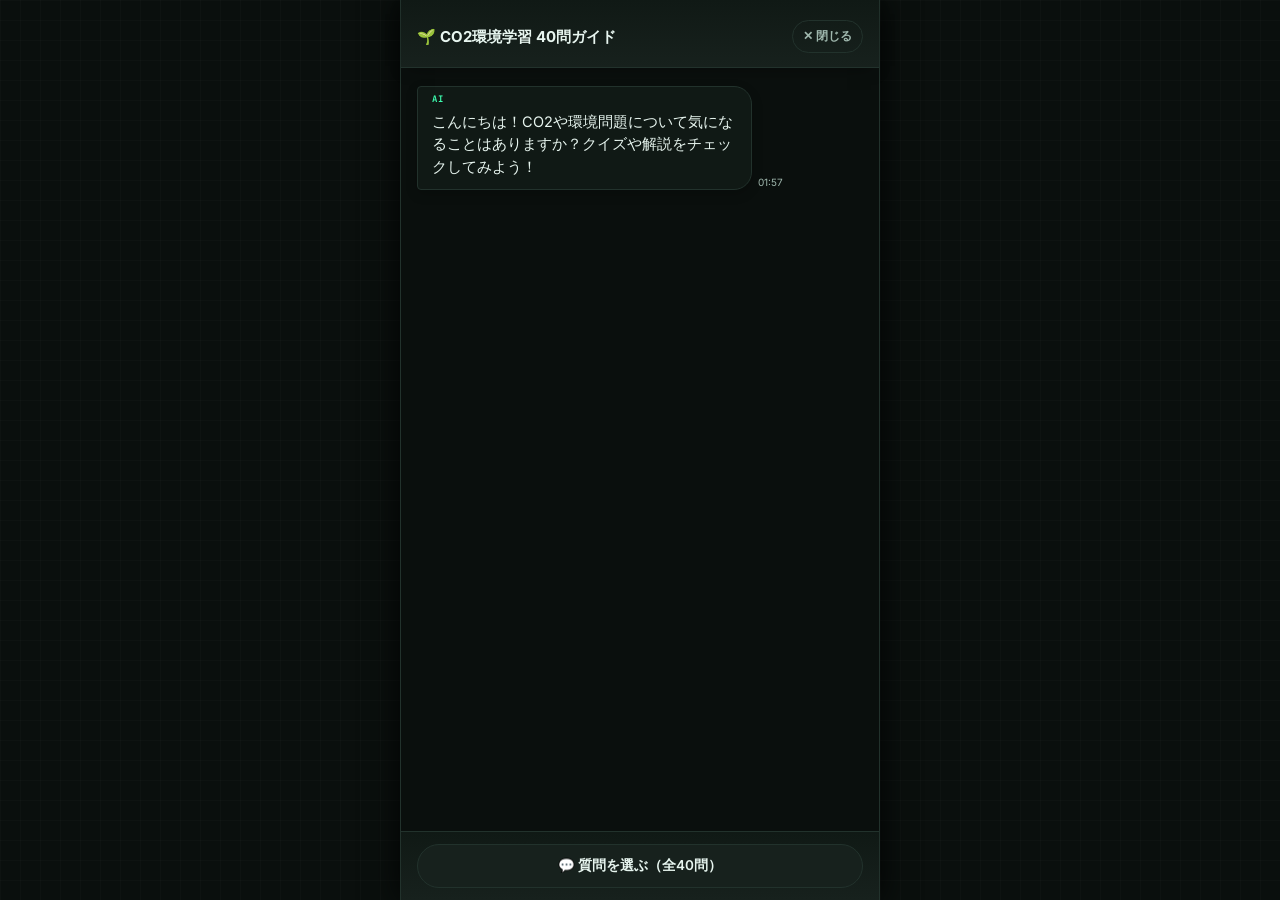
==== questions.html @ de11bd7d "[added] question chat" ====
<!DOCTYPE HTML>
<html lang="ja">
<head>
    <meta charset="utf-8">
    <meta name="viewport" content="width=device-width, initial-scale=1.0, viewport-fit=cover">
    <title>CO2環境学習 チャットガイド</title>
    <link rel="preconnect" href="https://fonts.googleapis.com">
    <link href="https://fonts.googleapis.com/css2?family=JetBrains+Mono:wght@400;500;700;800&family=Inter:wght@400;500;600;700&display=swap" rel="stylesheet">
    <link rel="stylesheet" href="css/question.css">
</head>
<body>

<div class="app-container" id="chatGuideContainer">

    <div class="chat-header">
        <span>🌱 CO2環境学習 40問ガイド</span>
        <button type="button" id="closeAppBtn" class="close-app-btn">✕ 閉じる</button>
    </div>

    <div id="chat-box" class="chat-box"></div>

    <div class="footer-action">
        <button type="button" id="openQuestionModalBtn" class="trigger-btn">💬 質問を選ぶ（全40問）</button>
    </div>

    <div id="modal-menu" class="modal-menu" hidden>
        <div class="modal-header">
            <span class="modal-title">カテゴリを選んで質問をタップ</span>
            <button type="button" id="closeQuestionModalBtn" class="close-btn">✕</button>
        </div>

        <div id="tab-container" class="tab-container"></div>
        <div id="options-container" class="options-container"></div>
    </div>

</div>

<script src="javascript/question.js"></script>

</body>
</html>
---- css/question.css ----
:root {
            --bg-base: #0A0F0D;
            --bg-panel: #101915;
            --bg-panel-2: #17211d;
            --bg-panel-3: #1F2D27;
            --border: #22322C;
            --border-light: #2A3D35;
            --mint: #3DFFB0;
            --cyan: #33C7E8;
            --warn: #FF9C4C;
            --danger: #FF6B6B;
            --text-hi: #E7F5EF;
            --text-main: #E7F5EF;
            --text-sub: #8FAE9F;
            --text-dim: #9FB7AD;
            --accent-glow: rgba(61, 255, 176, 0.25);
            --font-display: "JetBrains Mono", "SFMono-Regular", monospace;
            --font-body: "Inter", "Noto Sans JP", "Hiragino Sans", sans-serif;
            --radius: 18px;
        }

        * { box-sizing: border-box; }

        html, body {
            margin: 0;
            min-height: 100%;
            background: var(--bg-base);
            color: var(--text-main);
            font-family: var(--font-body);
        }

        body {
            display: flex;
            justify-content: center;
            background-image:
                linear-gradient(to right, rgba(255, 255, 255, 0.015) 1px, transparent 1px),
                linear-gradient(to bottom, rgba(255, 255, 255, 0.015) 1px, transparent 1px);
            background-size: 20px 20px;
        }

        .app-container {
            display: flex;
            flex-direction: column;
            height: 100vh;
            width: 100%;
            max-width: 480px;
            position: relative;
            background: var(--bg-base);
            border-left: 1px solid rgba(255,255,255,0.02);
            border-right: 1px solid rgba(255,255,255,0.02);
        }

        @media (min-width: 481px) {
            .app-container {
                box-shadow: 0 0 30px rgba(0, 0, 0, 0.9);
                border-left: 1px solid var(--border);
                border-right: 1px solid var(--border);
            }
        }

        /* ヘッダー */
        .chat-header {
            display: flex;
            align-items: center;
            justify-content: space-between;
            gap: 12px;
            padding: 20px 16px 14px;
            background: linear-gradient(180deg, var(--bg-panel) 0%, var(--bg-panel-2) 100%);
            border-bottom: 1px solid var(--border);
            box-shadow: 0 6px 16px -8px rgba(0,0,0,.5);
            position: relative;
            z-index: 5;
            box-sizing: border-box;
            width: 100%;
            font-size: 15px;
            font-weight: 700;
            color: var(--text-hi);
        }

        .close-app-btn {
            background: transparent;
            border: 1px solid var(--border);
            color: var(--text-dim);
            font-size: 12px;
            font-weight: 600;
            cursor: pointer;
            padding: 7px 10px;
            border-radius: 999px;
            white-space: nowrap;
            transition: background 0.2s, color 0.2s, border-color 0.2s;
        }

        .close-app-btn:hover {
            background: rgba(61, 255, 176, 0.06);
            border-color: var(--mint);
            color: var(--text-hi);
        }

        /* チャットエリア */
        .chat-box {
            flex: 1;
            overflow-y: auto;
            padding: 18px 16px 8px;
            display: flex;
            flex-direction: column;
            gap: 12px;
        }

        .message-row {
            display: flex;
            align-items: flex-end;
            gap: 5px;
            max-width: 82%;
        }

        .message-row.ai { align-self: flex-start; }
        .message-row.user { align-self: flex-end; flex-direction: row-reverse; }

        .message-content-wrapper {
            display: flex;
            align-items: flex-end;
            gap: 6px;
            width: 100%;
        }

        .message-row.user .message-content-wrapper {
            flex-direction: row-reverse;
        }

        .message-bubble {
            position: relative;
            max-width: 100%;
            padding: 11px 14px;
            border-radius: var(--radius);
            white-space: pre-wrap;
            line-height: 1.55;
            font-size: 14.5px;
            word-break: break-word;
            animation: rise .35s ease both;
        }

        @keyframes rise {
            from { opacity: 0; transform: translateY(8px); }
            to { opacity: 1; transform: translateY(0); }
        }

        .message-row.ai .message-bubble {
            background: var(--bg-panel-2);
            border: 1px solid var(--border);
            border-bottom-left-radius: 4px;
            color: var(--text-hi);
            padding-top: 18px;
        }

        .message-row.user .message-bubble {
            background: linear-gradient(135deg, var(--cyan), var(--mint));
            color: #06110D;
            border-bottom-right-radius: 4px;
            font-weight: 600;
        }

        /* AIメッセージの吹き出し：内部にラベルが入るため上部に余白を確保 */
        .message-row.ai .message-bubble {
            background: var(--bg-panel);
            border: 1px solid var(--border);
            border-top-left-radius: 4px;
            box-shadow: 0 4px 12px rgba(0,0,0,0.2);
            padding-top: 24px; 
        }

        /* AIラベルを吹き出し内の上部に配置 */
        .speaker-label-inside {
            position: absolute;
            top: 8px;
            left: 14px;
            font-family: var(--font-display);
            font-size: 9px;
            letter-spacing: 0.14em;
            color: var(--mint);
            font-weight: 700;
            line-height: 1;
        }

        /* メタ情報（既読・時刻） */
        .message-meta {
            display: flex;
            flex-direction: column;
            align-items: flex-end;
            gap: 2px;
            padding-bottom: 2px;
            font-size: 10px;
            color: var(--text-dim);
            white-space: nowrap;
            flex-shrink: 0;
        }

        .message-row.ai .message-meta { align-items: flex-start; }

        .read-status {
            color: var(--mint);
            font-size: 9.5px;
            font-weight: 600;
        }

        /* フッター・アクション */
        .footer-action {
            padding: 12px 16px calc(12px + env(safe-area-inset-bottom));
            background: linear-gradient(180deg, var(--bg-panel) 0%, var(--bg-panel-2) 100%);
            border-top: 1px solid var(--border);
        }

        .trigger-btn,
        .option-btn,
        .tab-btn {
            font-family: var(--font-body);
            transition: border-color .2s ease, transform .15s ease, background .2s ease, opacity .2s ease;
        }

        .trigger-btn {
            width: 100%;
            min-height: 44px;
            padding: 12px 18px;
            border-radius: 999px;
            border: 1px solid var(--border);
            background: var(--bg-panel-2);
            color: var(--text-hi);
            font-size: 13.5px;
            font-weight: 600;
            display: inline-flex;
            align-items: center;
            justify-content: center;
            gap: 6px;
            cursor: pointer;
        }

        .trigger-btn:hover,
        .option-btn:hover,
        .tab-btn:hover {
            border-color: var(--mint);
            background: rgba(61, 255, 176, 0.08);
        }

        .trigger-btn:active,
        .option-btn:active,
        .tab-btn:active {
            transform: scale(0.96);
        }

        /* モーダルメニュー */
        .modal-menu {
            position: fixed;
            bottom: 0;
            left: 50%;
            transform: translateX(-50%);
            width: 100%;
            max-width: 480px;
            max-height: 75vh;
            background: linear-gradient(180deg, var(--bg-panel-2) 0%, var(--bg-panel) 100%);
            border-top-left-radius: 20px;
            border-top-right-radius: 20px;
            border-top: 1px solid var(--border-light);
            box-shadow: 0 -10px 30px rgba(0, 0, 0, 0.8);
            z-index: 1000;
            padding: 18px 16px calc(18px + env(safe-area-inset-bottom));
            box-sizing: border-box;
            display: flex;
            flex-direction: column;
            gap: 12px;
        }
        /* display:flex を持つクラスに hidden 属性を併用する場合、ブラウザの
           デフォルトスタイル [hidden]{display:none} と詳細度が同じになり、
           あとから読み込まれるこちらのCSSが勝って実際には非表示にならない
           事故が起きるため、明示的に上書きしておく。 */
        .modal-menu[hidden] {
            display: none !important;
        }

        .modal-header {
            display: flex;
            justify-content: space-between;
            align-items: center;
            gap: 12px;
        }

        .modal-title {
            font-size: 12.5px;
            font-weight: 700;
            color: var(--text-sub);
            letter-spacing: 0.02em;
        }

        .close-btn {
            background: var(--bg-panel-3);
            border: 1px solid var(--border-light);
            color: var(--text-main);
            font-size: 14px;
            cursor: pointer;
            width: 30px;
            height: 30px;
            border-radius: 50%;
            display: flex;
            align-items: center;
            justify-content: center;
            transition: background 0.2s;
        }

        .close-btn:hover {
            background-color: var(--border-light);
        }

        .tab-container {
            display: flex;
            gap: 8px;
            overflow-x: auto;
            padding-bottom: 4px;
            scrollbar-width: none;
        }

        .tab-container::-webkit-scrollbar { display: none; }

        .tab-btn {
            background: var(--bg-panel);
            color: var(--text-sub);
            border: 1px solid var(--border);
            padding: 8px 14px;
            border-radius: 20px;
            white-space: nowrap;
            cursor: pointer;
            font-size: 12px;
            font-weight: 600;
        }

        .tab-btn.active {
            background: var(--mint);
            color: #070a09;
            border-color: var(--mint);
            font-weight: 700;
        }

        .options-container {
            overflow-y: auto;
            display: flex;
            flex-direction: column;
            gap: 8px;
            max-height: 40vh;
            padding-right: 2px;
        }

        .option-btn {
            text-align: left;
            width: 100%;
            background: var(--bg-panel-3);
            color: var(--text-main);
            border: 1px solid var(--border-light);
            padding: 12px 14px;
            border-radius: 12px;
            cursor: pointer;
            font-size: 13px;
            font-weight: 600;
            line-height: 1.45;
        }

        .option-btn:hover {
            background: linear-gradient(135deg, #263830 0%, #1f2d27 100%);
            border-color: var(--mint);
        }
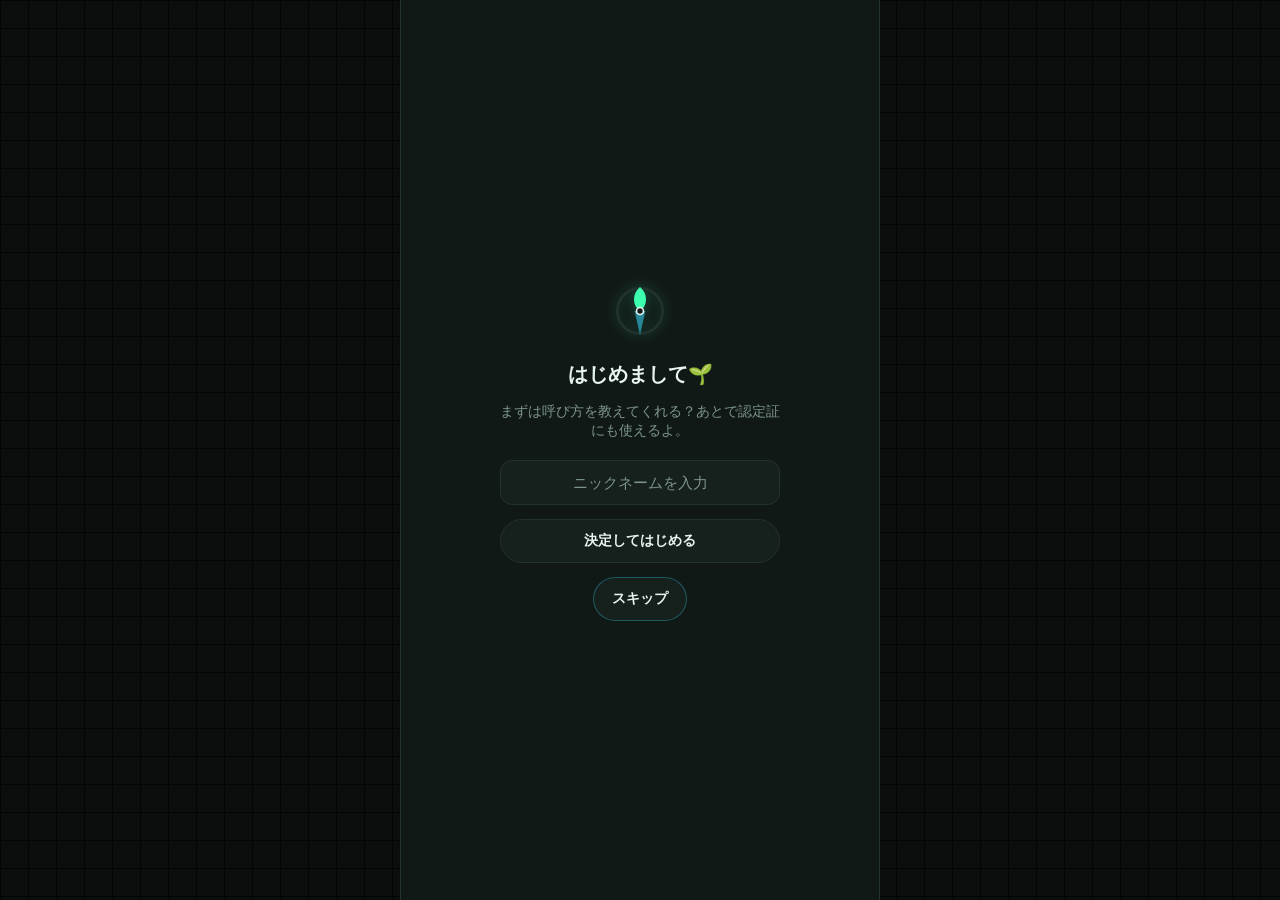
==== commit a6045b14: "[added] annimation in gamify" ====
--- a/questions.html
+++ b/questions.html
@@ -1,41 +1,14 @@
-<!DOCTYPE HTML>
+<!DOCTYPE html>
 <html lang="ja">
 <head>
     <meta charset="utf-8">
-    <meta name="viewport" content="width=device-width, initial-scale=1.0, viewport-fit=cover">
+    <meta http-equiv="refresh" content="0;url=index.html?open=questions">
     <title>CO2環境学習 チャットガイド</title>
-    <link rel="preconnect" href="https://fonts.googleapis.com">
-    <link href="https://fonts.googleapis.com/css2?family=JetBrains+Mono:wght@400;500;700;800&family=Inter:wght@400;500;600;700&display=swap" rel="stylesheet">
-    <link rel="stylesheet" href="css/question.css">
+    <script>
+        window.location.replace("index.html?open=questions");
+    </script>
 </head>
 <body>
-
-<div class="app-container" id="chatGuideContainer">
-
-    <div class="chat-header">
-        <span>🌱 CO2環境学習 40問ガイド</span>
-        <button type="button" id="closeAppBtn" class="close-app-btn">✕ 閉じる</button>
-    </div>
-
-    <div id="chat-box" class="chat-box"></div>
-
-    <div class="footer-action">
-        <button type="button" id="openQuestionModalBtn" class="trigger-btn">💬 質問を選ぶ（全40問）</button>
-    </div>
-
-    <div id="modal-menu" class="modal-menu" hidden>
-        <div class="modal-header">
-            <span class="modal-title">カテゴリを選んで質問をタップ</span>
-            <button type="button" id="closeQuestionModalBtn" class="close-btn">✕</button>
-        </div>
-
-        <div id="tab-container" class="tab-container"></div>
-        <div id="options-container" class="options-container"></div>
-    </div>
-
-</div>
-
-<script src="javascript/question.js"></script>
-
+    <p>リダイレクト中... <a href="index.html?open=questions">開かない場合はこちらをタップ</a></p>
 </body>
 </html>
